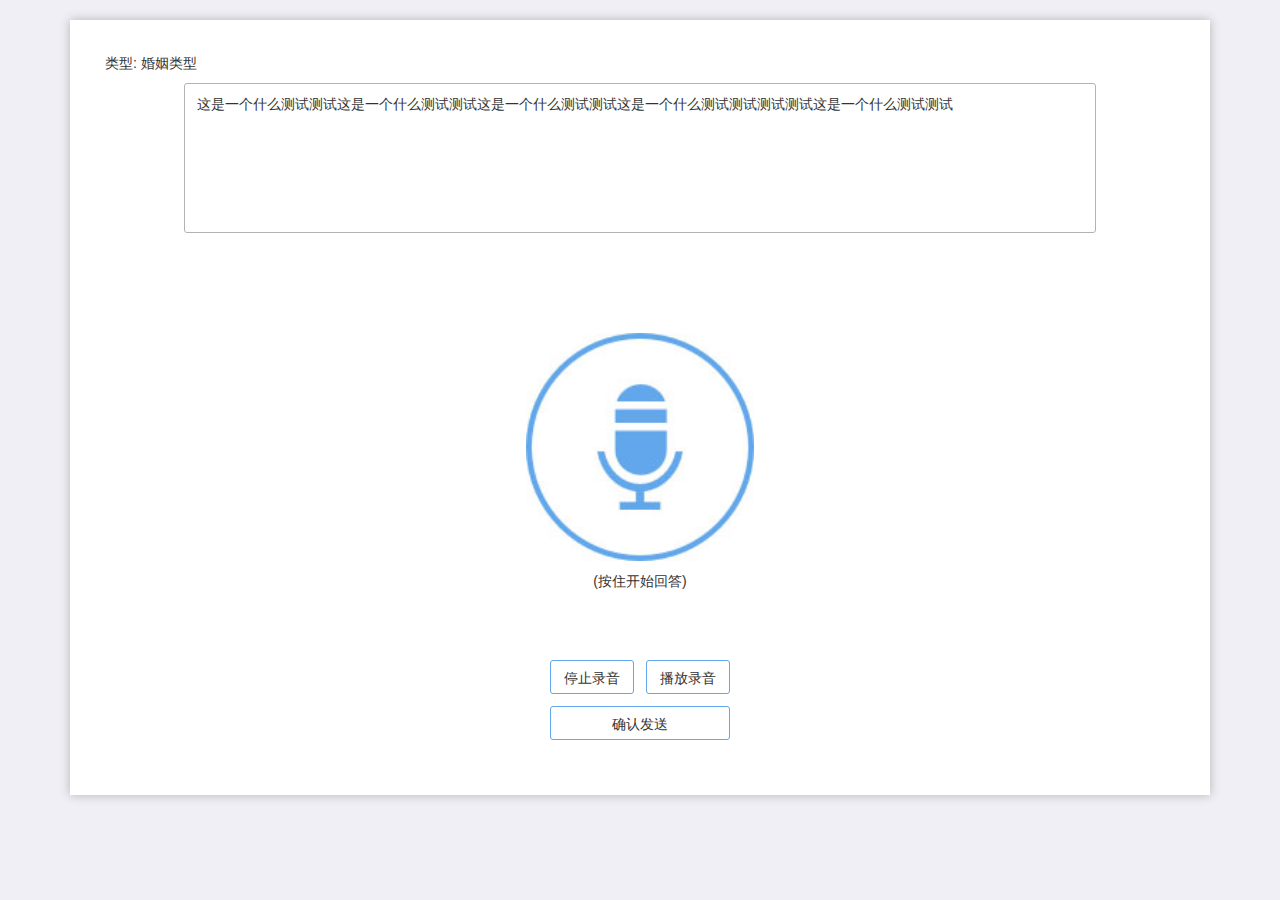
==== daodaolaw/answer.html @ 042ed22e "更新" ====
<!DOCTYPE html>
<html>
<head lang="zh">
  <meta charset="utf-8">
  <meta name="format-detection" content="telephone=no" />
  <meta name="viewport" content="width=device-width, initial-scale=1.0, maximum-scale=1.0, user-scalable=no">
  <title>解答问题</title>
  <link href="lib/bootstrap/css/bootstrap.css" rel="stylesheet"/>
  <link href="lib/font-awesome/css/font-awesome.min.css" rel="stylesheet"/>
  <link rel="stylesheet" type="text/css" href="css/wbollStore.css">
</head>

<body>
  <div class="container">
    <div class="row">
      <div class="col-xs-12" id="answer">
      </div>
    </div>
  </div>
  
<script src="lib/bootstrap/js/jquery-1.11.3.min.js" type="text/javascript"></script>
<script src="lib/bootstrap/js/bootstrap.min.js" type="text/javascript"></script>
<script src="lib/react/react.min.js" type="text/javascript"></script>
<script src="lib/react/JSXTransformer.js" type="text/javascript"></script>
<script src="js/recorder.js" type="text/javascript"></script>
<script src="js/answer.js" type="text/jsx"></script>

</body>
</html>
---- daodaolaw/css/wbollStore.css ----
@import "productCom.css";
@import "navbar.css";
@import "frame.css";
@import "slider.css";
@import "wbollSpace.css";


*{font-family: 'Microsoft Yahei', "Helvetica Neue", Helvetica, STHeiTi, sans-serif;font-size:12px;}
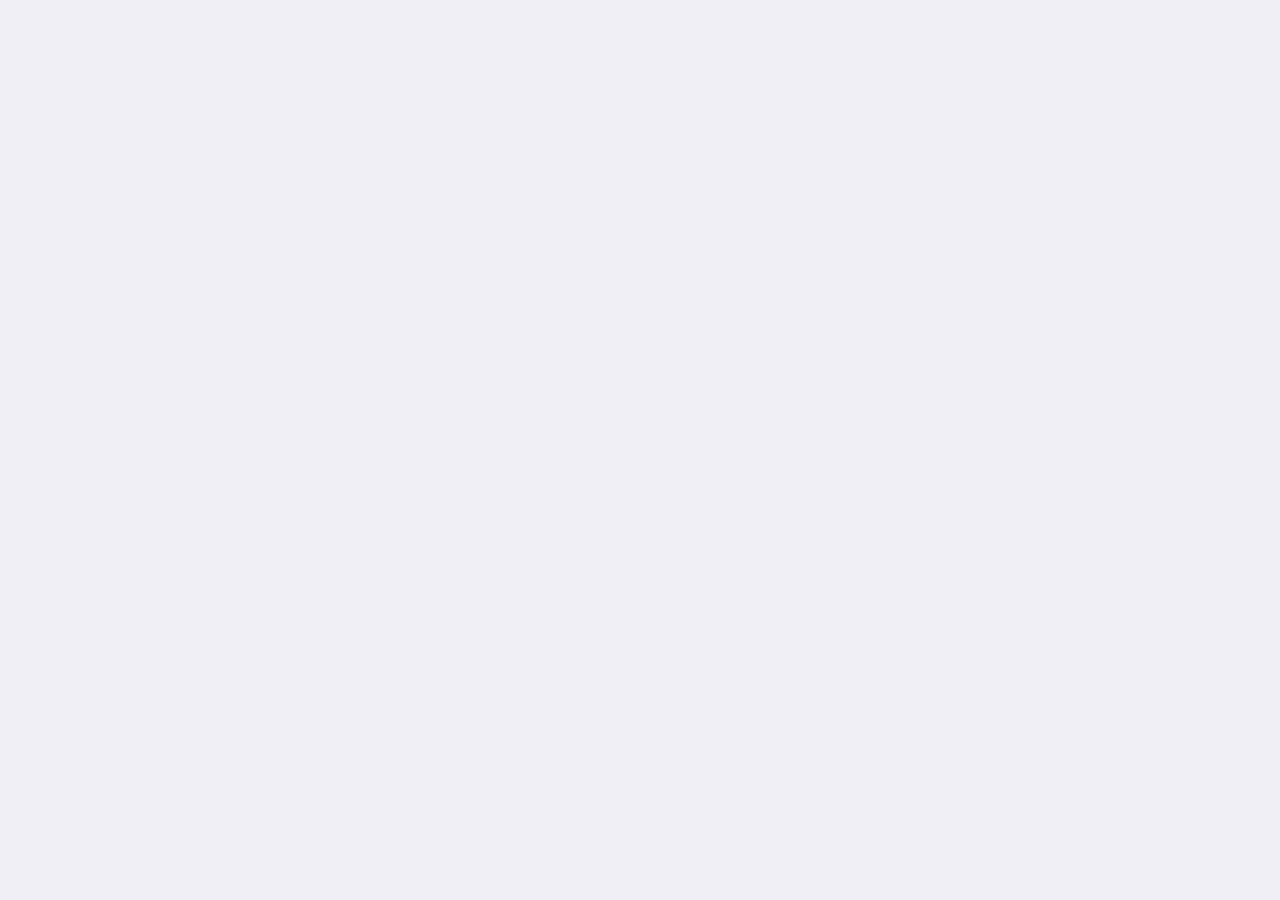
==== commit 0cf26388: "A" ====
--- a/daodaolaw/answer.html
+++ b/daodaolaw/answer.html
@@ -20,9 +20,11 @@
   
 <script src="lib/bootstrap/js/jquery-1.11.3.min.js" type="text/javascript"></script>
 <script src="lib/bootstrap/js/bootstrap.min.js" type="text/javascript"></script>
+<script src="http://res.wx.qq.com/open/js/jweixin-1.0.0.js" type='text/javascript'></script>
 <script src="lib/react/react.min.js" type="text/javascript"></script>
 <script src="lib/react/JSXTransformer.js" type="text/javascript"></script>
 <script src="js/recorder.js" type="text/javascript"></script>
+<script src="js/load.js" type="text/jsx"></script>
 <script src="js/answer.js" type="text/jsx"></script>
 
 </body>
